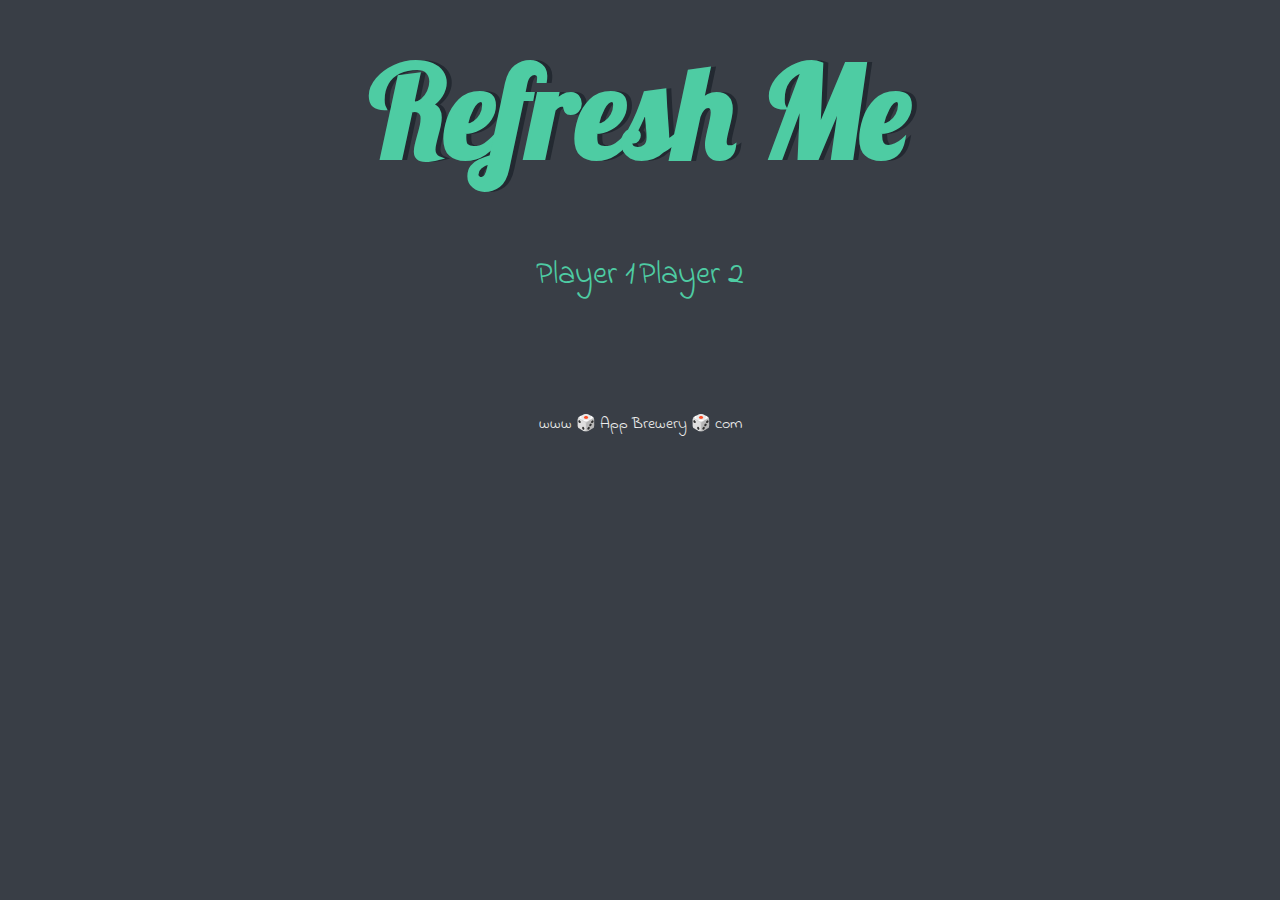
==== dicee.html @ 2ee8c81e "First commit with zip file" ====
<!DOCTYPE html>
<html lang="en" dir="ltr">
  <head>
    <meta charset="utf-8">
    <title>Dicee</title>
    <link rel="stylesheet" href="styles.css">
    <link href="https://fonts.googleapis.com/css?family=Indie+Flower|Lobster" rel="stylesheet">

  </head>
  <body>

    <div class="container">
      <h1>Refresh Me</h1>

      <div class="dice">
        <p>Player 1</p>
        <img class="img1" src="">
      </div>

      <div class="dice">
        <p>Player 2</p>
        <img class="img2" src="">
      </div>

    </div>


  </body>

  <footer>
    www 🎲 App Brewery 🎲 com
  </footer>
</html>
---- styles.css ----
.container {
  width: 70%;
  margin: auto;
  text-align: center;
}

.dice {
  text-align: center;
  display: inline-block;

}

body {
  background-color: #393E46;
}

h1 {
  margin: 30px;
  font-family: 'Lobster', cursive;
  text-shadow: 5px 0 #232931;
  font-size: 8rem;
  color: #4ECCA3;
}

p {
  font-size: 2rem;
  color: #4ECCA3;
  font-family: 'Indie Flower', cursive;
}

img {
  width: 80%;
}

footer {
  margin-top: 5%;
  color: #EEEEEE;
  text-align: center;
  font-family: 'Indie Flower', cursive;

}
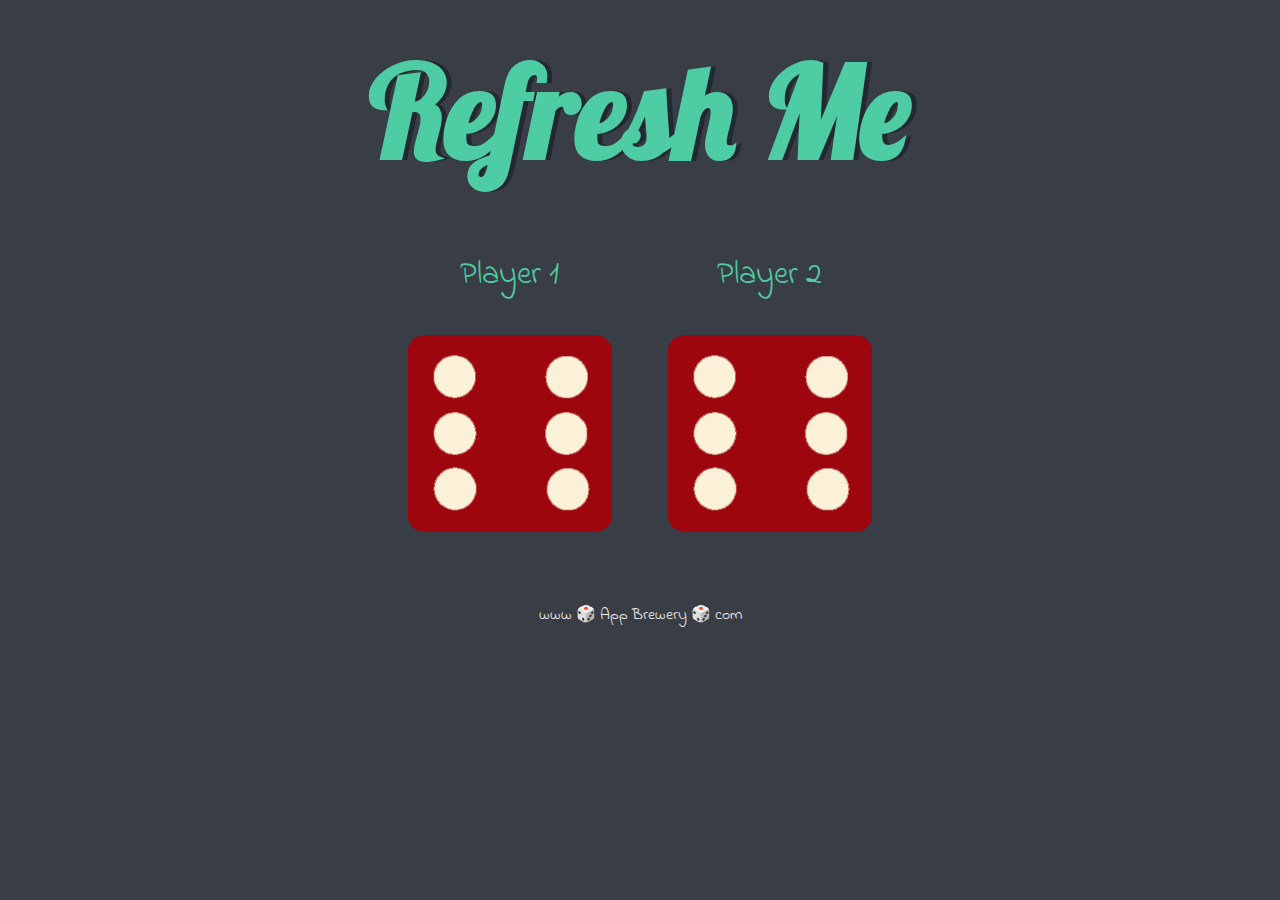
==== commit 510fca38: "Add default dice images" ====
--- a/dicee.html
+++ b/dicee.html
@@ -3,7 +3,11 @@
   <head>
     <meta charset="utf-8">
     <title>Dicee</title>
-    <link rel="stylesheet" href="styles.css">
+
+    <!-- Custom Styles -->
+    <link rel="stylesheet" href="styles/styles.css">
+
+    <!-- Google Fonts -->
     <link href="https://fonts.googleapis.com/css?family=Indie+Flower|Lobster" rel="stylesheet">
 
   </head>
@@ -14,16 +18,17 @@
 
       <div class="dice">
         <p>Player 1</p>
-        <img class="img1" src="">
+        <img class="img1" src="images/dice6.png">
       </div>
 
       <div class="dice">
         <p>Player 2</p>
-        <img class="img2" src="">
+        <img class="img2" src="images/dice6.png">
       </div>
 
     </div>
-
+    
+    <script src="scripts/index.js" async></script>
 
   </body>
 
--- a/styles/styles.css
+++ b/styles/styles.css
@@ -0,0 +1,41 @@
+.container {
+  width: 70%;
+  margin: auto;
+  text-align: center;
+}
+
+.dice {
+  text-align: center;
+  display: inline-block;
+
+}
+
+body {
+  background-color: #393E46;
+}
+
+h1 {
+  margin: 30px;
+  font-family: 'Lobster', cursive;
+  text-shadow: 5px 0 #232931;
+  font-size: 8rem;
+  color: #4ECCA3;
+}
+
+p {
+  font-size: 2rem;
+  color: #4ECCA3;
+  font-family: 'Indie Flower', cursive;
+}
+
+img {
+  width: 80%;
+}
+
+footer {
+  margin-top: 5%;
+  color: #EEEEEE;
+  text-align: center;
+  font-family: 'Indie Flower', cursive;
+
+}
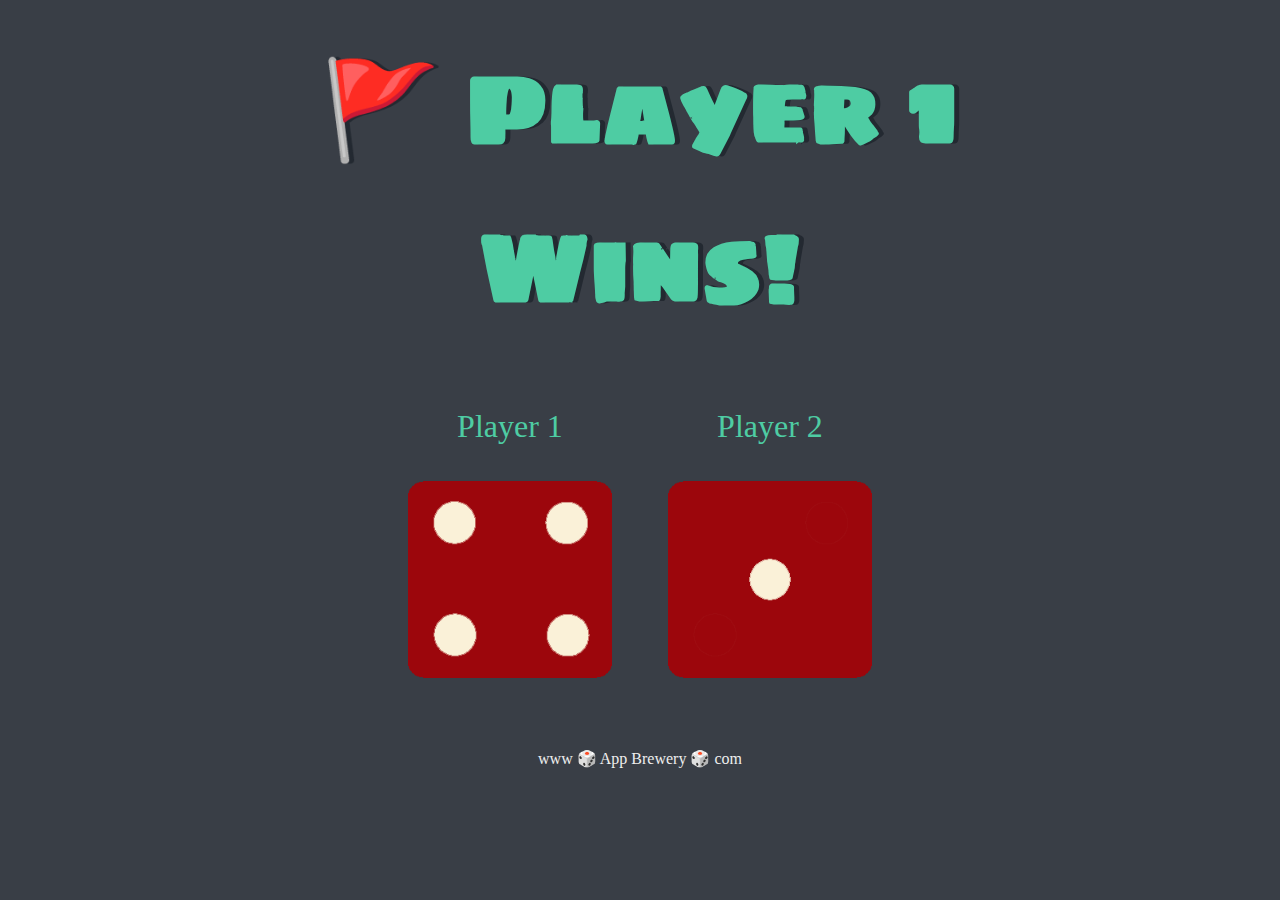
==== commit 5a35b6f3: "Swap google fonts and change heading font" ====
--- a/dicee.html
+++ b/dicee.html
@@ -8,7 +8,9 @@
     <link rel="stylesheet" href="styles/styles.css">
 
     <!-- Google Fonts -->
-    <link href="https://fonts.googleapis.com/css?family=Indie+Flower|Lobster" rel="stylesheet">
+    <link rel="preconnect" href="https://fonts.gstatic.com">
+    <link href="https://fonts.googleapis.com/css2?family=Amatic+SC:wght@400;700&family=Sigmar+One&display=swap"
+      rel="stylesheet">
 
   </head>
   <body>
--- a/styles/styles.css
+++ b/styles/styles.css
@@ -16,9 +16,9 @@
 
 h1 {
   margin: 30px;
-  font-family: 'Lobster', cursive;
+  font-family: 'Sigmar One', cursive;
   text-shadow: 5px 0 #232931;
-  font-size: 8rem;
+  font-size: 6rem;
   color: #4ECCA3;
 }
 
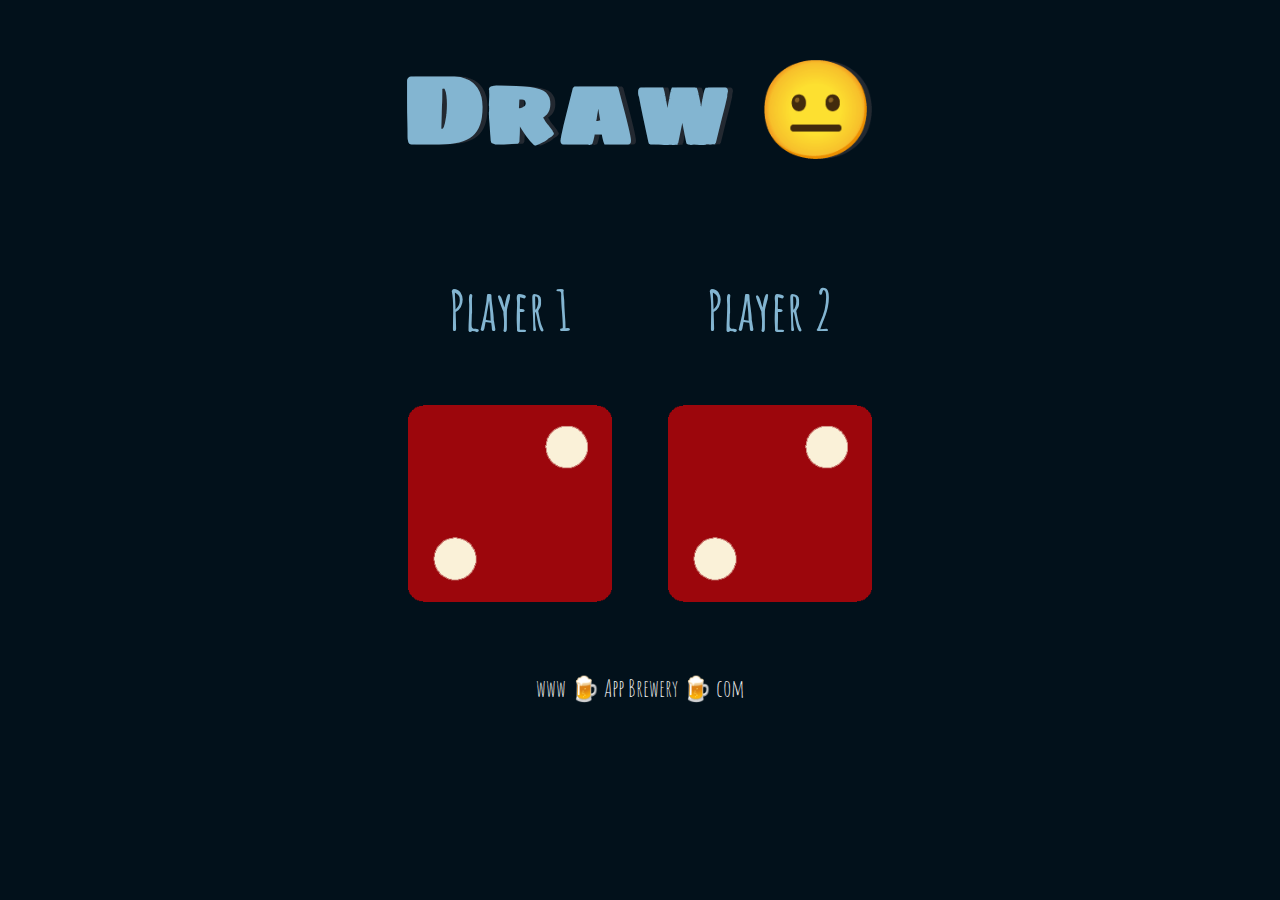
==== commit dbcda876: "Swap dice in footer for beer icons" ====
--- a/dicee.html
+++ b/dicee.html
@@ -35,6 +35,6 @@
   </body>
 
   <footer>
-    www 🎲 App Brewery 🎲 com
+    www 🍺 App Brewery 🍺 com
   </footer>
 </html>
--- a/styles/styles.css
+++ b/styles/styles.css
@@ -11,7 +11,7 @@
 }
 
 body {
-  background-color: #393E46;
+  background-color: #02111B;
 }
 
 h1 {
@@ -19,13 +19,14 @@
   font-family: 'Sigmar One', cursive;
   text-shadow: 5px 0 #232931;
   font-size: 6rem;
-  color: #4ECCA3;
+  color: #83B5D1;
 }
 
 p {
-  font-size: 2rem;
-  color: #4ECCA3;
-  font-family: 'Indie Flower', cursive;
+  font-size: 3.5rem;
+  font-weight: bold;
+  color: #83B5D1;
+  font-family: 'Amatic SC', cursive;
 }
 
 img {
@@ -36,6 +37,6 @@
   margin-top: 5%;
   color: #EEEEEE;
   text-align: center;
-  font-family: 'Indie Flower', cursive;
-
+  font-family: 'Amatic SC', cursive;
+  font-size: 1.5rem;
 }
